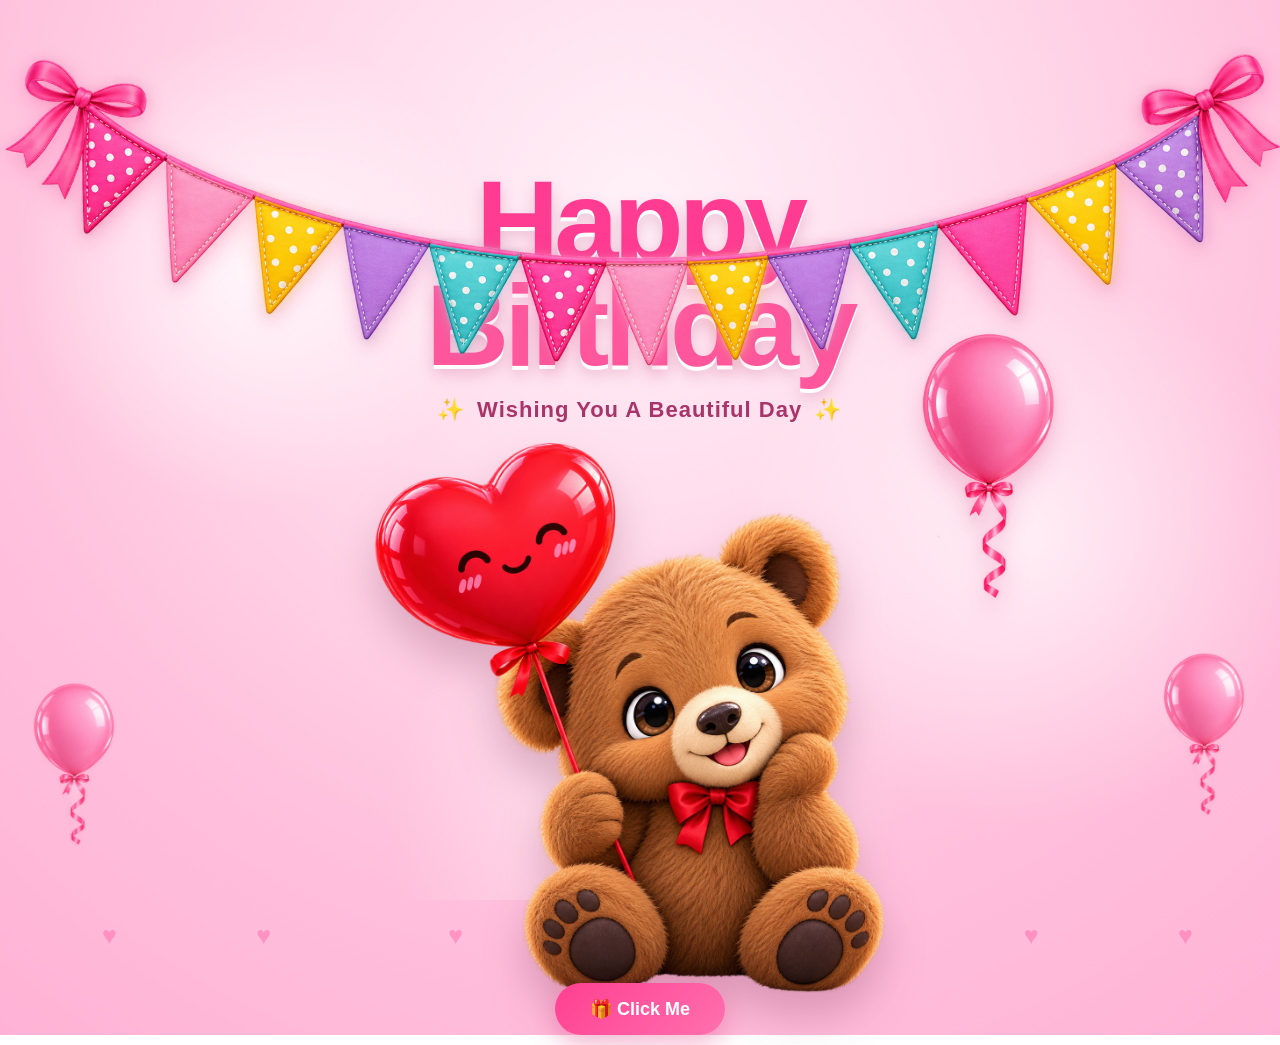
==== index.html @ d8a876bd "change the html file name" ====
<!DOCTYPE html>
<html lang="en">
<head>
    <meta charset="UTF-8">
    <meta name="viewport" content="width=device-width, initial-scale=1.0">
    <title>Happy Birthday 🎂</title>

    <link rel="stylesheet" href="style.css">
</head>

<body>

    <!-- Background decorations -->
    <div class="background-hearts">
        <span>♥</span>
        <span>♥</span>
        <span>♥</span>
        <span>♥</span>
        <span>♥</span>
        <span>♥</span>
        <span>♥</span>
    </div>

    <!-- Bunting -->
    <div class="bunting">
        <img src="ChatGPT Image Sep 17, 2026, 08_26_26 AM.png" alt="Birthday banner">
    </div>

    <!-- Left balloons -->
    <div class="side-balloon balloon-left">
        <img src="ChatGPT Image Sep 17, 2026, 08_39_10 AM.png" alt="">
    </div>

    <!-- Right balloons -->
    <div class="side-balloon balloon-right">
        <img src="ChatGPT Image Sep 17, 2026, 08_39_10 AM.png" alt="">
    </div>


    <main class="container">

        <!-- Birthday heading -->
        <div class="heading" id="heading">

            <h1>
                <span id="Happy">Happy</span>
                <span id="Birthday">Birthday</span>
            </h1>

            <div class="subtitle">
                <span>✨</span>
                <span>Wishing You A Beautiful Day</span>
                <span>✨</span>
            </div>

        </div>


        <!-- Bear -->
        <div class="bear-area">

            <img
                src="ChatGPT Image Sep 17, 2026, 08_06_51 AM.png"
                alt="Cute birthday bear"
                id="bear"
            >

        </div>


        <!-- Main pink balloon -->
        <div class="main-balloon" id="mainBalloon">

            <img
                src="ChatGPT Image Sep 17, 2026, 08_39_10 AM.png"
                alt="Pink balloon"
            >

        </div>


        <!-- Button -->
        <button class="birthday-button" id="birthdayButton">
            🎁 Click Me
        </button>

    </main>


    <!-- Message popup -->
    <div class="popup" id="popup">

        <div class="popup-box">

            <button class="close-btn" id="closeBtn">×</button>

            <div class="popup-heart">💗</div>

            <h2>Happy Birthday!</h2>

            <p>
                May your day be filled with happiness,
                beautiful memories and lots of smiles. ✨
            </p>

            <div class="cake">🎂</div>

        </div>

    </div>


    <!-- Confetti container -->
    <div id="confetti-container"></div>


    <script src="script.js"></script>

</body>
</html>
---- style.css ----
* {
    margin: 0;
    padding: 0;
    box-sizing: border-box;
}

html,
body {
    width: 100%;
    min-height: 100%;
}

body {
    overflow-x: hidden;
    background:
        radial-gradient(circle at 50% 20%, #fff1f8 0%, #ffd9ea 35%, #ffc1dd 65%, #ffb2d5 100%);
    font-family: "Segoe UI", Arial, sans-serif;
    position: relative;
}


/* =========================================
   BACKGROUND
========================================= */

body::before {
    content: "";
    position: fixed;
    inset: 0;

    background:
        radial-gradient(circle at 20% 30%, rgba(255,255,255,.8), transparent 20%),
        radial-gradient(circle at 80% 60%, rgba(255,255,255,.65), transparent 25%),
        radial-gradient(circle at 50% 90%, rgba(255,255,255,.5), transparent 25%);

    pointer-events: none;
    z-index: 0;
}


/* =========================================
   BUNTING
========================================= */

.bunting {
    position: absolute;
    top: 0;
    left: 50%;

    width: 100%;
    max-width: 1500px;

    transform: translateX(-50%);

    z-index: 5;

    animation: bannerDrop 1.2s ease-out forwards;
}

.bunting img {
    width: 100%;
    display: block;

    filter: drop-shadow(0 8px 10px rgba(255, 70, 150, .2));
}


@keyframes bannerDrop {

    0% {
        transform: translate(-50%, -100px);
        opacity: 0;
    }

    100% {
        transform: translate(-50%, 0);
        opacity: 1;
    }
}


/* =========================================
   MAIN CONTAINER
========================================= */

.container {
    position: relative;

    width: 100%;
    min-height: 100vh;

    display: flex;
    flex-direction: column;
    align-items: center;

    padding-top: 170px;

    z-index: 3;
}


/* =========================================
   HEADING
========================================= */

.heading {
    text-align: center;

    opacity: 0;
    transform: translateY(-40px);

    animation: headingEnter 1.2s ease forwards;
    animation-delay: .8s;

    z-index: 10;
}

.heading h1 {
    display: flex;
    flex-direction: column;

    line-height: .9;

    font-size: clamp(65px, 9vw, 135px);

    font-weight: 900;

    letter-spacing: -5px;

    text-shadow:
        0 4px 0 #fff,
        0 8px 15px rgba(180, 50, 110, .25);
}


#Happy {
    color: #ff3c91;

    animation: textPop 1s ease forwards;
}

#Birthday {
    color: #ff579d;

    animation: textPop 1s ease forwards;
    animation-delay: .25s;
}


.subtitle {
    margin-top: 20px;

    display: flex;
    align-items: center;
    justify-content: center;

    gap: 12px;

    color: #a93469;

    font-size: clamp(15px, 2vw, 22px);

    font-weight: 600;

    letter-spacing: 1px;

    opacity: 0;

    animation: subtitleEnter 1s ease forwards;
    animation-delay: 1.7s;
}


@keyframes headingEnter {

    0% {
        opacity: 0;
        transform: translateY(-60px) scale(.85);
    }

    70% {
        transform: translateY(8px) scale(1.03);
    }

    100% {
        opacity: 1;
        transform: translateY(0) scale(1);
    }
}


@keyframes textPop {

    0% {
        opacity: 0;
        transform: scale(.3);
    }

    70% {
        transform: scale(1.12);
    }

    100% {
        opacity: 1;
        transform: scale(1);
    }
}


@keyframes subtitleEnter {

    from {
        opacity: 0;
        transform: translateY(20px);
    }

    to {
        opacity: 1;
        transform: translateY(0);
    }
}


/* =========================================
   BEAR
========================================= */

.bear-area {
    position: relative;

    width: min(550px, 70vw);

    margin-top: 20px;

    z-index: 8;

    opacity: 0;

    transform:
        translateY(120px)
        scale(.75);

    animation: bearEnter 1.5s cubic-bezier(.17,.67,.25,1.25) forwards;
    animation-delay: 1.5s;
}


.bear-area img {
    width: 100%;

    display: block;

    filter:
        drop-shadow(0 25px 20px rgba(110, 40, 70, .25));

    animation: bearFloat 3.5s ease-in-out infinite;
    animation-delay: 3s;
}


@keyframes bearEnter {

    0% {
        opacity: 0;
        transform:
            translateY(160px)
            scale(.65);
    }

    70% {
        opacity: 1;
        transform:
            translateY(-10px)
            scale(1.04);
    }

    100% {
        opacity: 1;
        transform:
            translateY(0)
            scale(1);
    }
}


@keyframes bearFloat {

    0%,
    100% {
        transform: translateY(0) rotate(0deg);
    }

    50% {
        transform: translateY(-12px) rotate(1deg);
    }
}


/* =========================================
   MAIN BALLOON
========================================= */

.main-balloon {
    position: absolute;

    width: 180px;

    left: calc(50% + 260px);
    top: 330px;

    opacity: 0;

    z-index: 7;

    animation:
        balloonEnter 1.4s ease forwards,
        balloonFloat 3s ease-in-out infinite;

    animation-delay: 2.3s, 3.7s;
}


.main-balloon img {
    width: 100%;
    display: block;

    filter:
        drop-shadow(0 15px 12px rgba(210, 30, 100, .2));
}


@keyframes balloonEnter {

    0% {
        opacity: 0;
        transform:
            translateY(250px)
            scale(.3)
            rotate(-20deg);
    }

    70% {
        opacity: 1;
        transform:
            translateY(-20px)
            scale(1.08)
            rotate(5deg);
    }

    100% {
        opacity: 1;
        transform:
            translateY(0)
            scale(1)
            rotate(0);
    }
}


@keyframes balloonFloat {

    0%,
    100% {
        margin-top: 0;
        transform: rotate(0);
    }

    50% {
        margin-top: -20px;
        transform: rotate(5deg);
    }
}


/* =========================================
   SIDE BALLOONS
========================================= */

.side-balloon {
    position: fixed;

    width: 110px;

    z-index: 2;

    opacity: .8;
}


.side-balloon img {
    width: 100%;
}


.balloon-left {
    left: 20px;
    bottom: 50px;

    animation: sideLeft 4s ease-in-out infinite;
}


.balloon-right {
    right: 20px;
    bottom: 80px;

    animation: sideRight 4.5s ease-in-out infinite;
}


@keyframes sideLeft {

    0%,
    100% {
        transform: rotate(-8deg) translateY(0);
    }

    50% {
        transform: rotate(8deg) translateY(-30px);
    }
}


@keyframes sideRight {

    0%,
    100% {
        transform: rotate(8deg) translateY(0);
    }

    50% {
        transform: rotate(-8deg) translateY(-35px);
    }
}


/* =========================================
   BUTTON
========================================= */

.birthday-button {
    position: relative;

    margin-top: -10px;

    padding: 15px 35px;

    border: none;
    border-radius: 50px;

    background: linear-gradient(
        135deg,
        #ff3f91,
        #ff70ae
    );

    color: white;

    font-size: 18px;
    font-weight: 700;

    cursor: pointer;

    box-shadow:
        0 10px 25px rgba(230, 40, 120, .3);

    opacity: 0;

    animation: buttonEnter 1s ease forwards;
    animation-delay: 3s;

    z-index: 20;

    transition:
        transform .25s ease,
        box-shadow .25s ease;
}


.birthday-button:hover {
    transform: translateY(-4px) scale(1.05);

    box-shadow:
        0 15px 30px rgba(230, 40, 120, .4);
}


.birthday-button:active {
    transform: scale(.95);
}


@keyframes buttonEnter {

    from {
        opacity: 0;
        transform: translateY(30px);
    }

    to {
        opacity: 1;
        transform: translateY(0);
    }
}


/* =========================================
   HEARTS
========================================= */

.background-hearts span {
    position: fixed;

    bottom: -50px;

    color: rgba(255, 70, 150, .35);

    font-size: 25px;

    z-index: 1;

    animation: heartUp linear infinite;
}


.background-hearts span:nth-child(1) {
    left: 8%;
    animation-duration: 7s;
}

.background-hearts span:nth-child(2) {
    left: 20%;
    animation-duration: 10s;
    animation-delay: 2s;
}

.background-hearts span:nth-child(3) {
    left: 35%;
    animation-duration: 8s;
    animation-delay: 1s;
}

.background-hearts span:nth-child(4) {
    left: 50%;
    animation-duration: 11s;
}

.background-hearts span:nth-child(5) {
    left: 65%;
    animation-duration: 9s;
    animation-delay: 3s;
}

.background-hearts span:nth-child(6) {
    left: 80%;
    animation-duration: 8s;
}

.background-hearts span:nth-child(7) {
    left: 92%;
    animation-duration: 12s;
    animation-delay: 2s;
}


@keyframes heartUp {

    0% {
        transform:
            translateY(0)
            scale(.5)
            rotate(0);
        opacity: 0;
    }

    15% {
        opacity: 1;
    }

    100% {
        transform:
            translateY(-110vh)
            scale(1.4)
            rotate(30deg);
        opacity: 0;
    }
}


/* =========================================
   POPUP
========================================= */

.popup {
    position: fixed;

    inset: 0;

    display: flex;
    justify-content: center;
    align-items: center;

    background: rgba(80, 20, 50, .45);

    backdrop-filter: blur(8px);

    opacity: 0;
    visibility: hidden;

    transition:
        opacity .4s ease,
        visibility .4s ease;

    z-index: 100;
}


.popup.active {
    opacity: 1;
    visibility: visible;
}


.popup-box {
    position: relative;

    width: min(450px, 88vw);

    padding: 45px 30px 35px;

    text-align: center;

    background:
        linear-gradient(
            145deg,
            #fff,
            #fff0f7
        );

    border-radius: 30px;

    box-shadow:
        0 30px 70px rgba(80, 10, 50, .35);

    transform: scale(.5) translateY(50px);

    transition:
        transform .5s cubic-bezier(.17,.67,.25,1.25);
}


.popup.active .popup-box {
    transform: scale(1) translateY(0);
}


.popup-heart {
    font-size: 65px;

    animation: heartBeat 1.2s infinite;
}


.popup-box h2 {
    margin-top: 10px;

    font-size: 40px;

    color: #f23b89;
}


.popup-box p {
    margin-top: 15px;

    color: #8c4567;

    font-size: 17px;

    line-height: 1.7;
}


.cake {
    font-size: 60px;

    margin-top: 15px;
}


.close-btn {
    position: absolute;

    top: 12px;
    right: 17px;

    width: 35px;
    height: 35px;

    border: none;
    border-radius: 50%;

    background: #ff73ac;

    color: white;

    font-size: 25px;

    cursor: pointer;
}


@keyframes heartBeat {

    0%,
    100% {
        transform: scale(1);
    }

    50% {
        transform: scale(1.2);
    }
}


/* =========================================
   CONFETTI
========================================= */

#confetti-container {
    position: fixed;

    inset: 0;

    pointer-events: none;

    overflow: hidden;

    z-index: 200;
}


.confetti {
    position: absolute;

    width: 9px;
    height: 14px;

    top: -30px;

    animation:
        confettiFall 3s linear forwards;
}


@keyframes confettiFall {

    0% {
        transform:
            translateY(0)
            rotate(0);
        opacity: 1;
    }

    100% {
        transform:
            translateY(110vh)
            rotate(720deg);
        opacity: 0;
    }
}


/* =========================================
   MOBILE
========================================= */

@media (max-width: 700px) {

    .container {
        padding-top: 130px;
    }

    .bunting {
        width: 150%;
        left: 50%;
    }

    .heading h1 {
        font-size: 65px;
    }

    .bear-area {
        width: 85vw;
        margin-top: 30px;
    }

    .main-balloon {
        width: 100px;

        left: auto;
        right: 8px;
        top: 300px;
    }

    .side-balloon {
        width: 70px;
    }

    .balloon-left {
        left: -10px;
    }

    .balloon-right {
        right: -10px;
    }

    .birthday-button {
        margin-top: 5px;
        padding: 13px 28px;
        font-size: 16px;
    }

    .subtitle {
        font-size: 13px;
    }
}
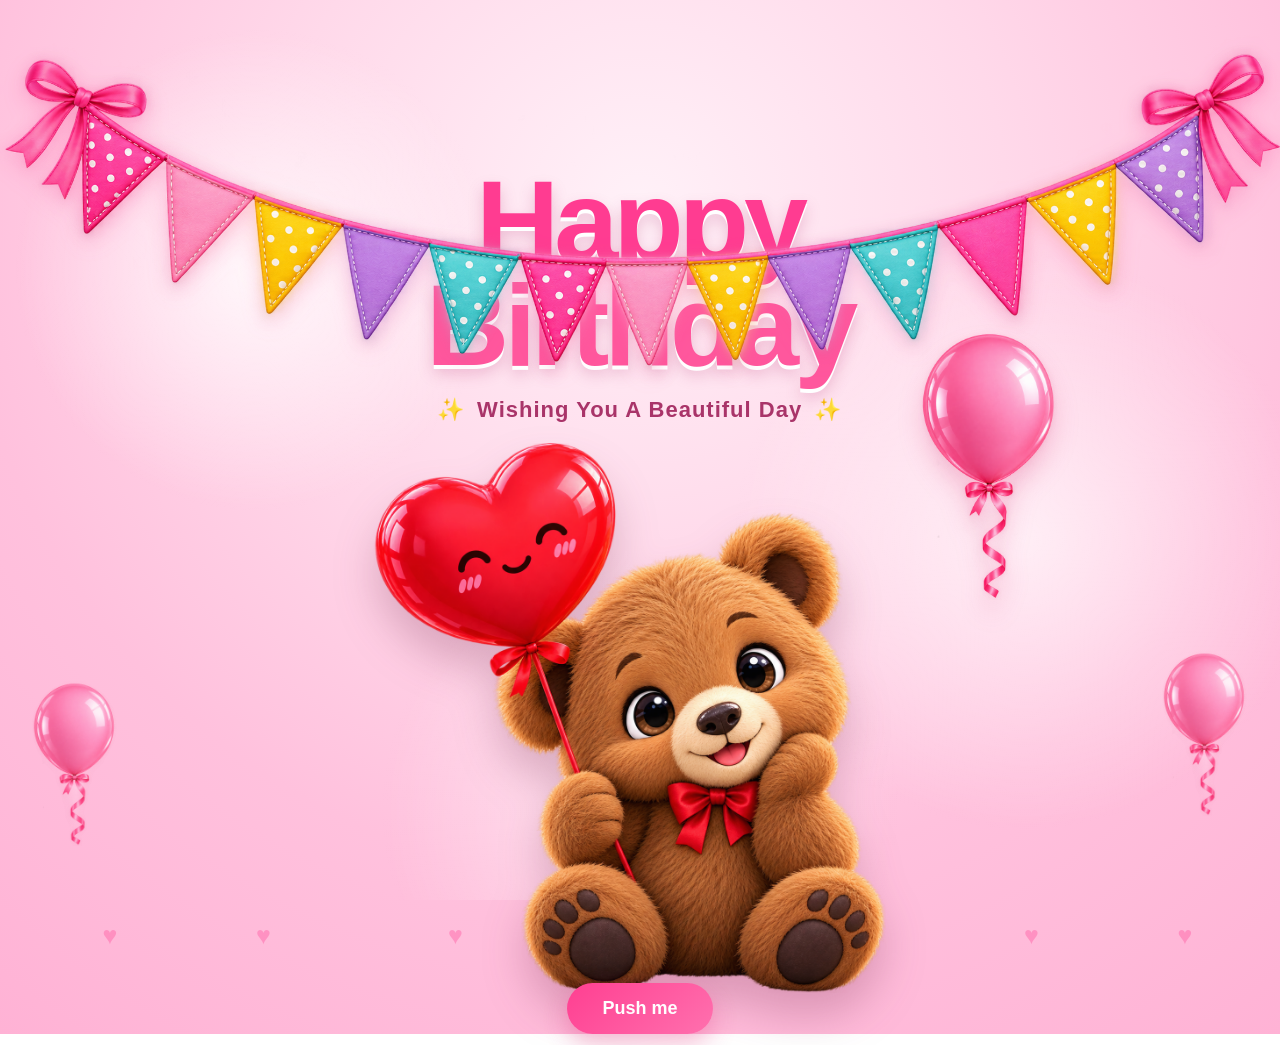
==== commit 9d63fe04: "Update index.html" ====
--- a/index.html
+++ b/index.html
@@ -3,7 +3,7 @@
 <head>
     <meta charset="UTF-8">
     <meta name="viewport" content="width=device-width, initial-scale=1.0">
-    <title>Happy Birthday 🎂</title>
+    <title>Special person always be favourite</title>
 
     <link rel="stylesheet" href="style.css">
 </head>
@@ -81,8 +81,8 @@
 
         <!-- Button -->
         <button class="birthday-button" id="birthdayButton">
-            🎁 Click Me
-        </button>
+           Push me 
+        </btton>
 
     </main>
 
@@ -99,8 +99,7 @@
             <h2>Happy Birthday!</h2>
 
             <p>
-                May your day be filled with happiness,
-                beautiful memories and lots of smiles. ✨
+                Happy Birthday!  Finally, October 15th is here—the day I've been looking forward to! May your day be just as beautiful, bright, and amazing as you are. This gift is just a little way of reminding you how special you are to me. I hope you love it! Have a blast! 
             </p>
 
             <div class="cake">🎂</div>
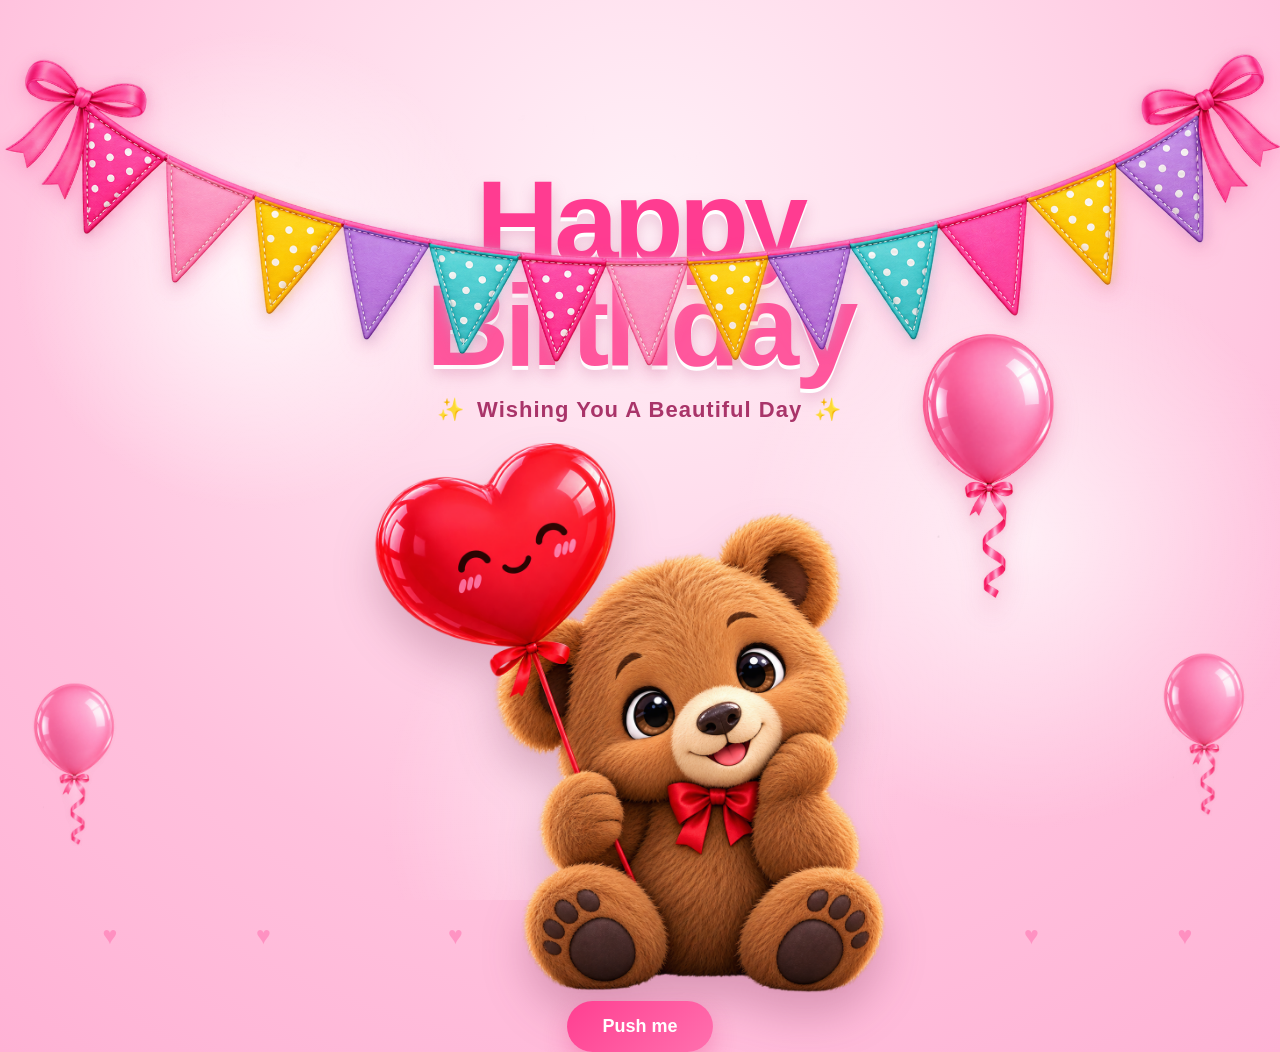
==== commit 275f408d: "Update index.html" ====
--- a/index.html
+++ b/index.html
@@ -77,7 +77,7 @@
             >
 
         </div>
-
+<br>
 
         <!-- Button -->
         <button class="birthday-button" id="birthdayButton">
@@ -94,7 +94,7 @@
 
             <button class="close-btn" id="closeBtn">×</button>
 
-            <div class="popup-heart">💗</div>
+            
 
             <h2>Happy Birthday!</h2>
 
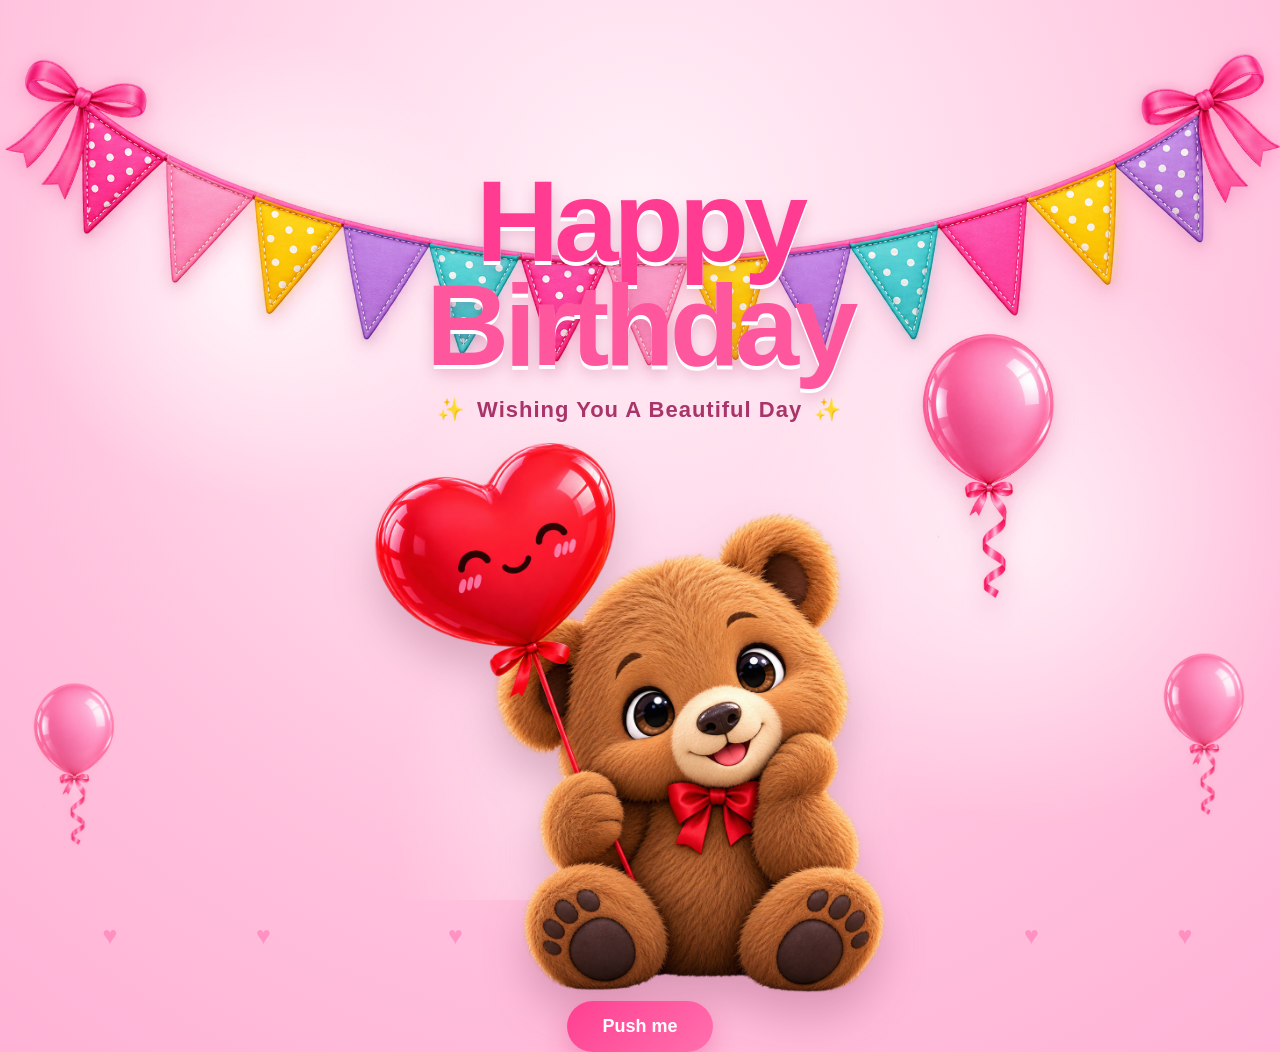
==== commit e77c91cf: "change the imge extensions" ====
--- a/index.html
+++ b/index.html
@@ -23,17 +23,17 @@
 
     <!-- Bunting -->
     <div class="bunting">
-        <img src="ChatGPT Image Sep 17, 2026, 08_26_26 AM.png" alt="Birthday banner">
+        <img src="ChatGPT Image Sep 17, 2026, 08_26_26 AM.webp" alt="Birthday banner">
     </div>
 
     <!-- Left balloons -->
     <div class="side-balloon balloon-left">
-        <img src="ChatGPT Image Sep 17, 2026, 08_39_10 AM.png" alt="">
+        <img src="ChatGPT Image Sep 17, 2026, 08_39_10 AM.webp" alt="">
     </div>
 
     <!-- Right balloons -->
     <div class="side-balloon balloon-right">
-        <img src="ChatGPT Image Sep 17, 2026, 08_39_10 AM.png" alt="">
+        <img src="ChatGPT Image Sep 17, 2026, 08_39_10 AM.webp" alt="">
     </div>
 
 
@@ -60,7 +60,7 @@
         <div class="bear-area">
 
             <img
-                src="ChatGPT Image Sep 17, 2026, 08_06_51 AM.png"
+                src="ChatGPT Image Sep 17, 2026, 08_06_51 AM.webp"
                 alt="Cute birthday bear"
                 id="bear"
             >
@@ -72,7 +72,7 @@
         <div class="main-balloon" id="mainBalloon">
 
             <img
-                src="ChatGPT Image Sep 17, 2026, 08_39_10 AM.png"
+                src="ChatGPT Image Sep 17, 2026, 08_39_10 AM.webp"
                 alt="Pink balloon"
             >
 
@@ -99,7 +99,7 @@
             <h2>Happy Birthday!</h2>
 
             <p>
-                Happy Birthday!  Finally, October 15th is here—the day I've been looking forward to! May your day be just as beautiful, bright, and amazing as you are. This gift is just a little way of reminding you how special you are to me. I hope you love it! Have a blast! 
+                Happy birthday 🥳, May hope you are well and and enjoying your life . That's a crucial moment for you so enjoy it with your family and made it memorable. I always pray for your happiness and peaceful . Actually I want to say  that you are  one of the best person in my life . So, kindly cooperate 🙃.
             </p>
 
             <div class="cake">🎂</div>
--- a/style.css
+++ b/style.css
@@ -52,7 +52,7 @@
 
     transform: translateX(-50%);
 
-    z-index: 5;
+    z-index: 1;
 
     animation: bannerDrop 1.2s ease-out forwards;
 }
@@ -60,7 +60,7 @@
 .bunting img {
     width: 100%;
     display: block;
-
+z-index:1;
     filter: drop-shadow(0 8px 10px rgba(255, 70, 150, .2));
 }
 
@@ -126,7 +126,7 @@
     font-weight: 900;
 
     letter-spacing: -5px;
-
+z-index:2;
     text-shadow:
         0 4px 0 #fff,
         0 8px 15px rgba(180, 50, 110, .25);
